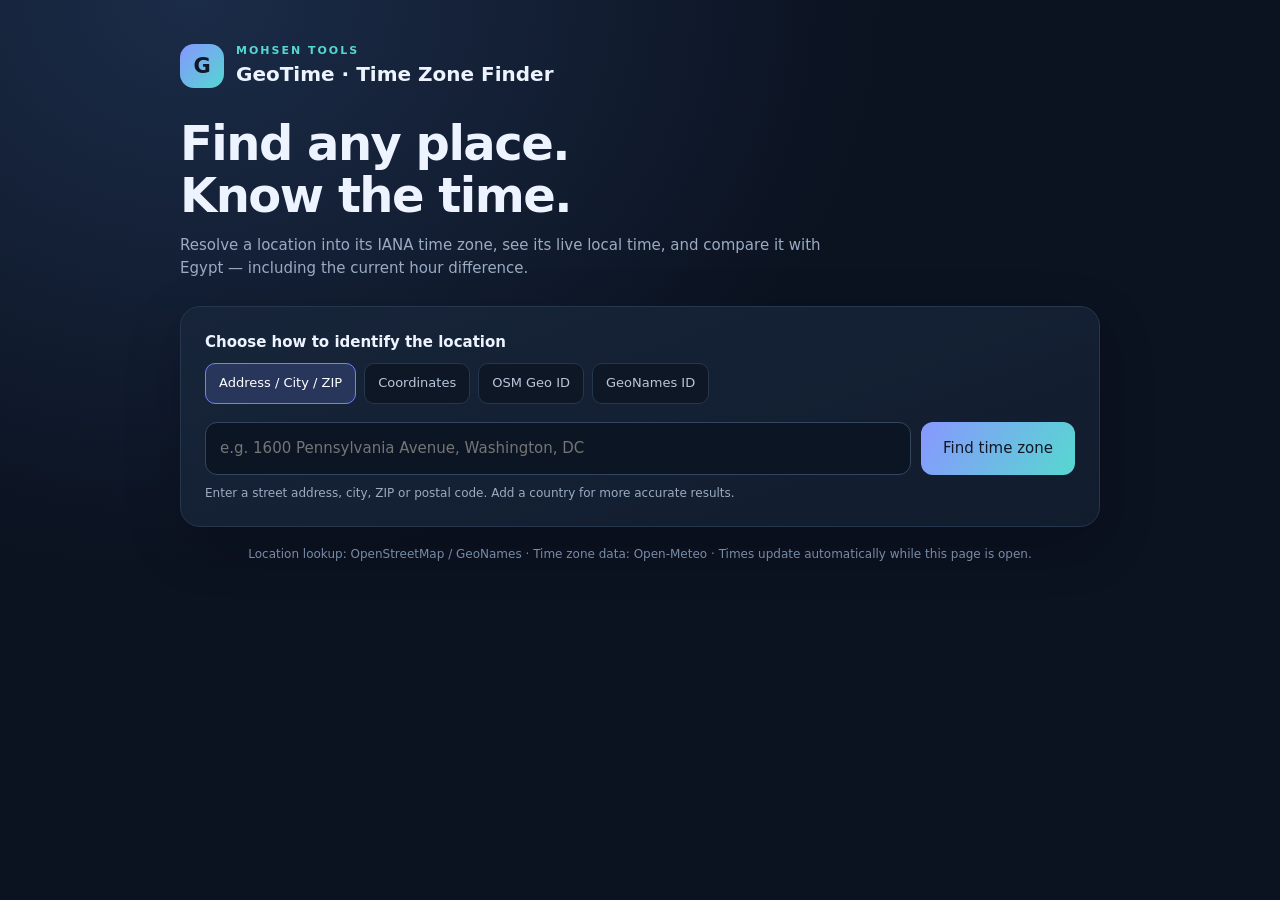
==== geotime/index.html @ 9414ab3f "Add standalone GeoTime timezone finder" ====
<!doctype html>
<html lang="en">
<head>
<meta charset="utf-8"><meta name="viewport" content="width=device-width,initial-scale=1">
<meta name="theme-color" content="#101827"><title>GeoTime — Time Zone Finder</title>
<style>
:root{color-scheme:dark;--bg:#0b1220;--panel:#121e30;--line:#26364d;--muted:#9aabc2;--text:#edf4ff;--accent:#8b9cff;--cyan:#55d6d0}
*{box-sizing:border-box}body{margin:0;background:radial-gradient(ellipse at 15% 0%,#1b2c48 0,transparent 45%),var(--bg);color:var(--text);font:15px/1.55 Inter,system-ui,Segoe UI,sans-serif;min-height:100vh}
.wrap{width:min(920px,calc(100% - 32px));margin:0 auto;padding:42px 0 56px}.top{display:flex;align-items:center;gap:12px;margin-bottom:28px}.logo{width:44px;height:44px;border-radius:14px;background:linear-gradient(135deg,#8796ff,#53d7d0);display:grid;place-items:center;color:#101827;font-weight:900;font-size:21px}.eyebrow{color:var(--cyan);font-size:11px;letter-spacing:2px;font-weight:800}.top h1{font-size:20px;margin:0}.intro h2{font-size:clamp(30px,6vw,48px);line-height:1.08;letter-spacing:-1.5px;margin:0 0 12px}.intro p{color:var(--muted);max-width:650px;margin:0 0 26px}.panel{background:linear-gradient(160deg,#17253a,#111c2d);border:1px solid var(--line);border-radius:20px;padding:24px;box-shadow:0 18px 55px #0003}.field-label{display:block;font-weight:700;margin-bottom:9px}.tabs{display:flex;gap:8px;flex-wrap:wrap;margin-bottom:18px}.tab{border:1px solid var(--line);background:#0d1726;color:#b9c7da;padding:9px 13px;border-radius:10px;cursor:pointer;font:inherit;font-size:13px}.tab.active{background:#28365c;border-color:#7185ee;color:white}.entry{display:flex;gap:10px}.entry input{flex:1;min-width:0}.input{width:100%;background:#0b1524;border:1px solid #34465f;border-radius:12px;padding:14px;color:white;font:inherit;outline:none}.input:focus{border-color:var(--accent);box-shadow:0 0 0 3px #8796ff22}.primary{border:0;border-radius:12px;background:linear-gradient(120deg,#8997ff,#56d8d0);color:#101827;font-weight:800;padding:0 22px;cursor:pointer;font:inherit;white-space:nowrap}.primary:disabled{opacity:.55;cursor:wait}.hint{font-size:12px;color:var(--muted);margin:9px 0 0}.error{color:#ff9f9f;margin-top:12px;display:none}.result{display:none;margin-top:20px}.place{font-size:13px;color:var(--muted);margin-bottom:14px}.zone{font-size:clamp(20px,4vw,28px);font-weight:800;overflow-wrap:anywhere}.grid{display:grid;grid-template-columns:1fr 1fr;gap:12px;margin-top:18px}.tile{background:#0c1726;border:1px solid var(--line);border-radius:15px;padding:17px}.tile small{display:block;color:var(--muted);font-size:11px;letter-spacing:1px;text-transform:uppercase;margin-bottom:7px}.time{font-size:clamp(24px,5vw,34px);font-weight:800;font-variant-numeric:tabular-nums}.date{color:#a9b9ce;font-size:13px;margin-top:2px}.diff{margin-top:14px;padding:15px 17px;background:#1a2940;border-radius:13px;border-left:3px solid var(--cyan);font-weight:700}.meta{display:flex;flex-wrap:wrap;gap:8px;margin-top:13px}.pill{font-size:12px;color:#c2d0e3;border:1px solid var(--line);padding:6px 9px;border-radius:999px}.foot{color:#778ba7;font-size:12px;margin-top:18px;text-align:center}.spin{display:inline-block;width:14px;height:14px;border:2px solid #132039;border-top-color:#132039;border-right-color:#132039;border-bottom-color:#132039;border-left-color:transparent;border-radius:50%;animation:s .7s linear infinite;vertical-align:-2px;margin-right:7px}@keyframes s{to{transform:rotate(360deg)}}@media(max-width:580px){.wrap{padding-top:26px}.panel{padding:17px}.entry{flex-direction:column}.primary{padding:13px}.grid{grid-template-columns:1fr}.intro h2{letter-spacing:-.8px}}
</style></head>
<body><main class="wrap">
<div class="top"><div class="logo">G</div><div><div class="eyebrow">MOHSEN TOOLS</div><h1>GeoTime · Time Zone Finder</h1></div></div>
<section class="intro"><h2>Find any place.<br>Know the time.</h2><p>Resolve a location into its IANA time zone, see its live local time, and compare it with Egypt — including the current hour difference.</p></section>
<section class="panel">
<label class="field-label">Choose how to identify the location</label>
<div class="tabs" role="tablist">
<button class="tab active" data-mode="place">Address / City / ZIP</button><button class="tab" data-mode="coords">Coordinates</button><button class="tab" data-mode="osm">OSM Geo ID</button><button class="tab" data-mode="geonames">GeoNames ID</button>
</div>
<form id="lookupForm"><div class="entry"><input class="input" id="query" autocomplete="off" placeholder="e.g. 1600 Pennsylvania Avenue, Washington, DC" required><button class="primary" id="searchBtn">Find time zone</button></div></form>
<p class="hint" id="hint">Enter a street address, city, ZIP or postal code. Add a country for more accurate results.</p>
<div class="error" id="error" role="alert"></div>
<div class="result" id="result" aria-live="polite">
<div class="place" id="placeName"></div><div class="zone" id="zoneName"></div>
<div class="grid">
<div class="tile"><small>Destination local time</small><div class="time" id="destTime">—</div><div class="date" id="destDate"></div></div>
<div class="tile"><small>Egypt · Cairo</small><div class="time" id="egyptTime">—</div><div class="date" id="egyptDate"></div></div>
</div>
<div class="diff" id="difference"></div>
<div class="meta"><span class="pill" id="offset"></span><span class="pill" id="coords"></span></div>
</div></section>
<p class="foot">Location lookup: OpenStreetMap / GeoNames · Time zone data: Open-Meteo · Times update automatically while this page is open.</p>
</main>
<script>
const $=id=>document.getElementById(id);let mode='place',zone='',timer=null;
const hints={place:'Enter a street address, city, ZIP or postal code. Add a country for more accurate results.',coords:'Enter latitude and longitude, separated by a comma. Example: 40.7128, -74.0060',osm:'Enter an OpenStreetMap object ID, e.g. N:123456 or W:123456 (prefix N, W or R).',geonames:'Enter a numeric GeoNames ID, e.g. 2643743 (London).'};
document.querySelectorAll('.tab').forEach(b=>b.addEventListener('click',()=>{document.querySelectorAll('.tab').forEach(x=>x.classList.toggle('active',x===b));mode=b.dataset.mode;$('hint').textContent=hints[mode];$('query').value='';$('query').placeholder={place:'e.g. 1600 Pennsylvania Avenue, Washington, DC',coords:'40.7128, -74.0060',osm:'N:123456',geonames:'2643743'}[mode];$('error').style.display='none';$('result').style.display='none'}));
function fail(msg){$('error').textContent=msg;$('error').style.display='block';$('result').style.display='none'}
async function json(url){const r=await fetch(url);if(!r.ok)throw Error('Lookup service returned '+r.status);return r.json()}
async function locate(q){
 if(mode==='coords'){const p=q.split(',').map(Number);if(p.length!==2||!p.every(Number.isFinite)||Math.abs(p[0])>90||Math.abs(p[1])>180)throw Error('Enter valid coordinates as latitude, longitude.');return {lat:p[0],lon:p[1],name:q};}
 if(mode==='osm'){const m=q.trim().match(/^([NWR]):?(\d+)$/i);if(!m)throw Error('Use an OSM ID such as N:123456, W:123456 or R:123456.');const a=await json('https://nominatim.openstreetmap.org/lookup?osm_ids='+m[1].toUpperCase()+m[2]+'&format=jsonv2');if(!a.length)throw Error('No matching OpenStreetMap object was found.');return {lat:+a[0].lat,lon:+a[0].lon,name:a[0].display_name};}
 if(mode==='geonames'){if(!/^\d+$/.test(q.trim()))throw Error('GeoNames ID must be numeric.');const a=await json('https://secure.geonames.org/getJSON?geonameId='+encodeURIComponent(q.trim())+'&username=demo');if(a.status)throw Error(a.status.message||'GeoNames ID could not be resolved.');return {lat:+a.lat,lon:+a.lng,name:[a.name,a.adminName1,a.countryName].filter(Boolean).join(', ')};}
 const url='https://nominatim.openstreetmap.org/search?format=jsonv2&limit=1&addressdetails=1&q='+encodeURIComponent(q);
 const a=await json(url);if(!a.length)throw Error('No matching location found. Try adding the country or using coordinates.');return {lat:+a[0].lat,lon:+a[0].lon,name:a[0].display_name};
}
function parts(tz){const d=new Date();const f=new Intl.DateTimeFormat('en-GB',{timeZone:tz,timeZoneName:'longOffset'});const p=f.formatToParts(d).find(x=>x.type==='timeZoneName')?.value||'GMT';const m=p.match(/GMT([+-])(\d{2}):(\d{2})/);if(!m)return 0;return (m[1]==='-'?-1:1)*(+m[2]*60 + +m[3]);}
function clock(tz){const now=new Date();return {time:new Intl.DateTimeFormat('en-US',{timeZone:tz,hour:'numeric',minute:'2-digit',second:'2-digit',hour12:true}).format(now),date:new Intl.DateTimeFormat('en-US',{timeZone:tz,weekday:'long',month:'short',day:'numeric',year:'numeric'}).format(now)}}
function refresh(){const a=clock(zone),e=clock('Africa/Cairo');$('destTime').textContent=a.time;$('destDate').textContent=a.date;$('egyptTime').textContent=e.time;$('egyptDate').textContent=e.date;const delta=parts(zone)-parts('Africa/Cairo'),abs=Math.abs(delta),h=Math.floor(abs/60),m=abs%60;const amount=(h?h+' hour'+(h===1?'':'s'):'')+(h&&m?' ':'')+(m?m+' minute'+(m===1?'':'s'):'');$('difference').textContent=delta===0?'Same time as Egypt':(delta>0?'Destination is ':'Destination is ')+amount+(delta>0?' ahead of Egypt':' behind Egypt');$('offset').textContent='UTC offset: '+new Intl.DateTimeFormat('en-US',{timeZone:zone,timeZoneName:'longOffset'}).formatToParts(new Date()).find(x=>x.type==='timeZoneName').value;$('coords').textContent='Coordinates: '+$('coords').dataset.value;}
$('lookupForm').addEventListener('submit',async e=>{e.preventDefault();const q=$('query').value.trim();if(!q)return;$('error').style.display='none';$('result').style.display='none';$('searchBtn').disabled=true;$('searchBtn').innerHTML='<span class="spin"></span>Looking up';try{const p=await locate(q);const tz=await json('https://api.open-meteo.com/v1/forecast?latitude='+p.lat+'&longitude='+p.lon+'&current=temperature_2m&timezone=auto');if(!tz.timezone)throw Error('Could not determine a time zone for this location.');zone=tz.timezone;$('placeName').textContent=p.name;$('zoneName').textContent=zone;$('coords').dataset.value=p.lat.toFixed(4)+', '+p.lon.toFixed(4);$('result').style.display='block';refresh();if(timer)clearInterval(timer);timer=setInterval(refresh,1000);}catch(err){fail(err.message||'Something went wrong. Please try again.')}finally{$('searchBtn').disabled=false;$('searchBtn').textContent='Find time zone'}});
</script></body></html>
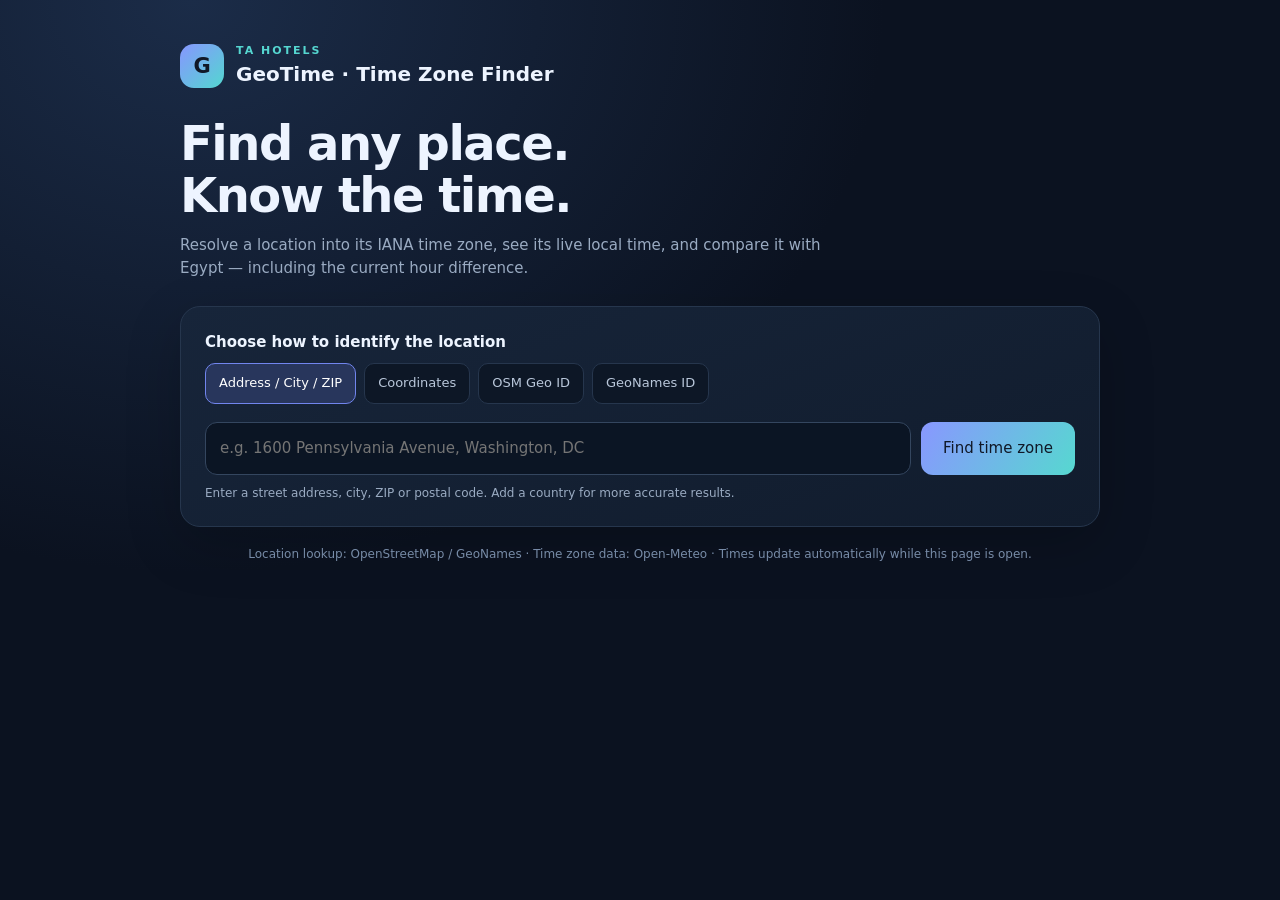
==== commit 14d12a3d: "Rebrand GeoTime header to TA Hotels" ====
--- a/geotime/index.html
+++ b/geotime/index.html
@@ -9,7 +9,7 @@
 .wrap{width:min(920px,calc(100% - 32px));margin:0 auto;padding:42px 0 56px}.top{display:flex;align-items:center;gap:12px;margin-bottom:28px}.logo{width:44px;height:44px;border-radius:14px;background:linear-gradient(135deg,#8796ff,#53d7d0);display:grid;place-items:center;color:#101827;font-weight:900;font-size:21px}.eyebrow{color:var(--cyan);font-size:11px;letter-spacing:2px;font-weight:800}.top h1{font-size:20px;margin:0}.intro h2{font-size:clamp(30px,6vw,48px);line-height:1.08;letter-spacing:-1.5px;margin:0 0 12px}.intro p{color:var(--muted);max-width:650px;margin:0 0 26px}.panel{background:linear-gradient(160deg,#17253a,#111c2d);border:1px solid var(--line);border-radius:20px;padding:24px;box-shadow:0 18px 55px #0003}.field-label{display:block;font-weight:700;margin-bottom:9px}.tabs{display:flex;gap:8px;flex-wrap:wrap;margin-bottom:18px}.tab{border:1px solid var(--line);background:#0d1726;color:#b9c7da;padding:9px 13px;border-radius:10px;cursor:pointer;font:inherit;font-size:13px}.tab.active{background:#28365c;border-color:#7185ee;color:white}.entry{display:flex;gap:10px}.entry input{flex:1;min-width:0}.input{width:100%;background:#0b1524;border:1px solid #34465f;border-radius:12px;padding:14px;color:white;font:inherit;outline:none}.input:focus{border-color:var(--accent);box-shadow:0 0 0 3px #8796ff22}.primary{border:0;border-radius:12px;background:linear-gradient(120deg,#8997ff,#56d8d0);color:#101827;font-weight:800;padding:0 22px;cursor:pointer;font:inherit;white-space:nowrap}.primary:disabled{opacity:.55;cursor:wait}.hint{font-size:12px;color:var(--muted);margin:9px 0 0}.error{color:#ff9f9f;margin-top:12px;display:none}.result{display:none;margin-top:20px}.place{font-size:13px;color:var(--muted);margin-bottom:14px}.zone{font-size:clamp(20px,4vw,28px);font-weight:800;overflow-wrap:anywhere}.grid{display:grid;grid-template-columns:1fr 1fr;gap:12px;margin-top:18px}.tile{background:#0c1726;border:1px solid var(--line);border-radius:15px;padding:17px}.tile small{display:block;color:var(--muted);font-size:11px;letter-spacing:1px;text-transform:uppercase;margin-bottom:7px}.time{font-size:clamp(24px,5vw,34px);font-weight:800;font-variant-numeric:tabular-nums}.date{color:#a9b9ce;font-size:13px;margin-top:2px}.diff{margin-top:14px;padding:15px 17px;background:#1a2940;border-radius:13px;border-left:3px solid var(--cyan);font-weight:700}.meta{display:flex;flex-wrap:wrap;gap:8px;margin-top:13px}.pill{font-size:12px;color:#c2d0e3;border:1px solid var(--line);padding:6px 9px;border-radius:999px}.foot{color:#778ba7;font-size:12px;margin-top:18px;text-align:center}.spin{display:inline-block;width:14px;height:14px;border:2px solid #132039;border-top-color:#132039;border-right-color:#132039;border-bottom-color:#132039;border-left-color:transparent;border-radius:50%;animation:s .7s linear infinite;vertical-align:-2px;margin-right:7px}@keyframes s{to{transform:rotate(360deg)}}@media(max-width:580px){.wrap{padding-top:26px}.panel{padding:17px}.entry{flex-direction:column}.primary{padding:13px}.grid{grid-template-columns:1fr}.intro h2{letter-spacing:-.8px}}
 </style></head>
 <body><main class="wrap">
-<div class="top"><div class="logo">G</div><div><div class="eyebrow">MOHSEN TOOLS</div><h1>GeoTime · Time Zone Finder</h1></div></div>
+<div class="top"><div class="logo">G</div><div><div class="eyebrow">TA HOTELS</div><h1>GeoTime · Time Zone Finder</h1></div></div>
 <section class="intro"><h2>Find any place.<br>Know the time.</h2><p>Resolve a location into its IANA time zone, see its live local time, and compare it with Egypt — including the current hour difference.</p></section>
 <section class="panel">
 <label class="field-label">Choose how to identify the location</label>
